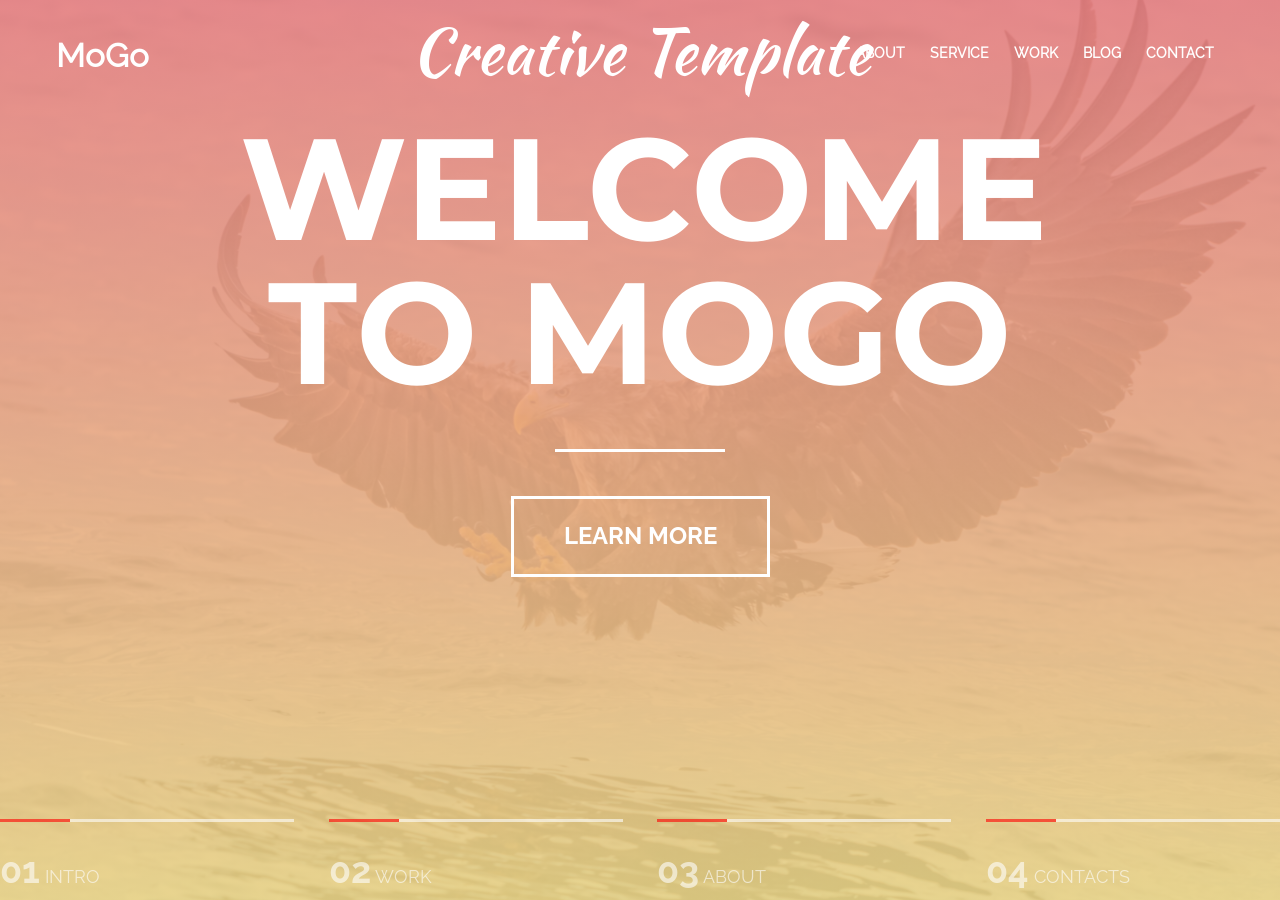
==== mogo/index.html @ f2402bd7 "002" ====
<!DOCTYPE html>
<html lang="en">
  <head>
    <meta charset="UTF-8" />
    <title>MoGo</title>
    <link rel="stylesheet" href="./css/style.css" />
  </head>
  <body>
    <header class="header">
      <div class="container">
        <div class="header_inside">
          <div class="logo">MoGo</div>
          <nav class="nav">
            <a class="nav_link" href="#">about</a>
            <a class="nav_link" href="#">service</a>
            <a class="nav_link" href="#">work</a>
            <a class="nav_link" href="#">blog</a>
            <a class="nav_link" href="#">contact</a>
          </nav>
        </div>
      </div>
    </header>
    <main>
      <div class="banner">
        <div class="container">
          <div class="banner_inside">
            <h2 class="banner_abovetitle">Creative Template</h2>
            <h1 class="banner_title">Welcome to MoGo</h1>
            <a class="button" href="#">Learn More</a>
          </div>
        </div>
        <div class="slider">
          <div class="slider_inner">
            <span class="num">01</span>
            intro
          </div>
          <div class="slider_inner">
            <span class="num">02</span>
            work
          </div>
          <div class="slider_inner">
            <span class="num">03</span>
            about
          </div>
          <div class="slider_inner">
            <span class="num">04</span>
            contacts
          </div>
        </div>
      </div>
    </main>
  </body>
</html>
---- mogo/css/style.css ----
@font-face {
  font-family: "Kaushan";
  src: url(../fonts/KaushanScript-Regular.woff2);
}

@font-face {
  font-family: "Monserrat";
  src: url(../fonts/Montserrat-Bold.woff2);
}

@font-face {
  font-family: "Raleway";
  src: url(../fonts/Raleway-Regular.woff2);
}

@font-face {
  font-family: "Raleway_Black";
  src: url(../fonts/Raleway-Black.woff2);
}

@font-face {
  font-family: "Raleway_Bold";
  src: url(../fonts/Raleway-Bold.woff2);
}

@font-face {
  font-family: "Raleway_SemiBold";
  src: url(../fonts/Raleway-SemiBold.woff2);
}

body {
  margin: 0;
  font-family: "Raleway", sans-serif;
  font-size: 18px;
  color: #2d3033;
  line-height: 1.6;
}

* {
  box-sizing: border-box;
}

h1,
h2,
h3,
h4,
h5,
h6 {
  margin: 0;
}

/* container */
.container {
  width: 100%;
  max-width: 1200px;
  margin: 0 auto;
  padding: 0 16px;
}

/* header */
.header {
  width: 100%;
  position: absolute;
  top: 30px;
  left: 0;
  right: 0;
  z-index: 900;
}

.header_inside {
  display: flex;
  justify-content: space-between;
  align-items: center;
}

.logo {
  font-size: 33px;
  font-weight: 700;
  color: #ffffff;
}

.nav {
  text-transform: uppercase;
  color: #ffffff;
}

.nav_link {
  font-family: "Raleway_SemiBold" sans-serif;
  color: #ffffff;
  display: inline-block;
  vertical-align: top;
  margin: 0 10px;
  font-size: 14px;
  font-weight: 600;
  text-decoration: none;
  transition: color 0.2s;
  position: relative;
  top: 100%;
  left: 0;
  z-index: 1;
}

.nav_link::after {
  content: "";
  display: block;
  width: 100%;
  height: 3px;
  background-color: #f4bf87;
  position: absolute;
  opacity: 0;
  transition: opacity 0.2s;
}

.nav_link:hover {
  color: #f4bf87;
}

.nav_link:hover:after {
  display: block;
  opacity: 1;
}

/* banner */
.banner {
  display: flex;
  flex-direction: column;
  justify-content: space-between;
  width: 100%;
  height: 100vh;
  background-image: url("../images/Rectangle1.svg"),
    url("../images/Rectangle2.svg");
  background-size: cover;
}

.banner_inside {
  width: 100%;
  max-width: 800px;
  margin: 0 auto;
  color: #ffffff;
  text-align: center;
}

.banner_abovetitle {
  margin-bottom: 15px;
  font-family: "Kaushan", sans-serif;
  font-size: 64px;
  font-weight: 400;
  text-transform: capitalize;
  /* text-align: center; */
  color: #ffffff;
}

.banner_title {
  font-family: "Monserrat", sans-serif;
  font-size: 144px;
  font-weight: 700;
  text-transform: uppercase;
  /* text-align: center; */
  line-height: 1;
}

.banner_title:after {
  content: "";
  display: block;
  width: 170px;
  height: 3px;
  background-color: #ffffff;
  margin: 44px auto 44px;
}

/* button */
.button {
  font-family: "Raleway_Bold";
  font-size: 24px;
  display: inline-block;
  border: 3px solid white;
  color: white;
  text-decoration: none;
  text-transform: uppercase;
  /* text-align: center; */
  padding: 18px 50px;
  /* width: 360px;
  height: 80px; */
  transition: background 0.2s linear, color 0.2s linear;
}

.button:hover {
  background-color: white;
  color: #f4bf87;
}

.button:active {
  background-color: white;
  color: #f4bf87;
  border: solid #f4bf87;
}

/* slider */
.slider {
  display: flex;
  /* flex-direction: row; */
  justify-content: space-between;
  color: white;
  text-transform: uppercase;
  margin-top: 20px;
}

.slider_inner {
  position: relative;
  width: 23%;
  /* font-size: 18; */
  padding: 20px 0 0;
  border-top: 3px solid white;
  opacity: 0.6;
}

.slider_inner::before {
  content: "";
  display: block;
  width: 70px;
  height: 3px;
  position: absolute;
  top: -3px;
  background-color: red;
  transition: opacity 0.2s;
}

.slider_inner:hover {
  opacity: 1;
}

.num {
  font-family: "Raleway_Bold";
  font-size: 36px;
  font-weight: 700;
}
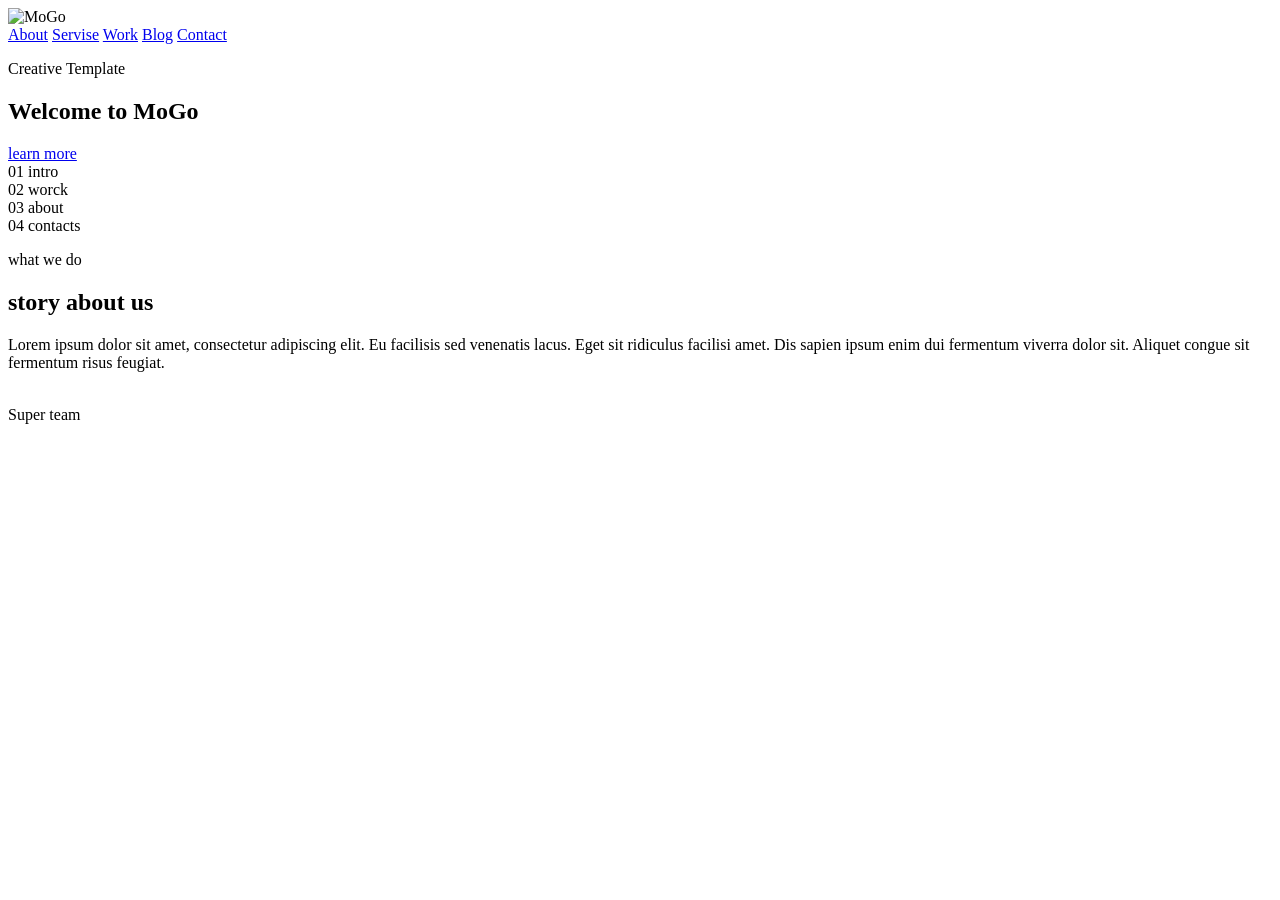
==== commit b6c23767: "003" ====
--- a/mogo/index.html
+++ b/mogo/index.html
@@ -2,52 +2,105 @@
 <html lang="en">
   <head>
     <meta charset="UTF-8" />
-    <title>MoGo</title>
-    <link rel="stylesheet" href="./css/style.css" />
+    <meta http-equiv="X-UA-Compatible" content="IE=edge" />
+    <meta name="viewport" content="width=device-width, initial-scale=1.0" />
+    <link rel="stylesheet" href="css/slyle.css" />
+    <title>Mogo</title>
   </head>
   <body>
+    <!---------- section_1 ---------->
+
     <header class="header">
       <div class="container">
-        <div class="header_inside">
-          <div class="logo">MoGo</div>
-          <nav class="nav">
-            <a class="nav_link" href="#">about</a>
-            <a class="nav_link" href="#">service</a>
-            <a class="nav_link" href="#">work</a>
-            <a class="nav_link" href="#">blog</a>
-            <a class="nav_link" href="#">contact</a>
+        <div class="header__inner">
+          <div class="header__logo">
+            <img src="./images/banner/MoGo.svg" alt="MoGo" />
+          </div>
+
+          <nav class="header__nav">
+            <a class="nav__link" href="#">About</a>
+            <a class="nav__link" href="#">Servise</a>
+            <a class="nav__link" href="#">Work</a>
+            <a class="nav__link" href="#">Blog</a>
+            <a class="nav__link" href="#">Contact</a>
           </nav>
         </div>
       </div>
     </header>
-    <main>
-      <div class="banner">
+    <section class="banner">
+      <div class="container">
+        <div class="banner__inner">
+          <p class="banner__suptitle">Creative Template</p>
+          <h1 class="banner__title">Welcome to MoGo</h1>
+          <a class="btn" href="#">learn more</a>
+        </div>
+      </div>
+      <div class="banner__slider">
         <div class="container">
-          <div class="banner_inside">
-            <h2 class="banner_abovetitle">Creative Template</h2>
-            <h1 class="banner_title">Welcome to MoGo</h1>
-            <a class="button" href="#">Learn More</a>
-          </div>
-        </div>
-        <div class="slider">
-          <div class="slider_inner">
-            <span class="num">01</span>
-            intro
-          </div>
-          <div class="slider_inner">
-            <span class="num">02</span>
-            work
-          </div>
-          <div class="slider_inner">
-            <span class="num">03</span>
-            about
-          </div>
-          <div class="slider_inner">
-            <span class="num">04</span>
-            contacts
+          <div class="slider__inner">
+            <div class="slider__item active">
+              <span class="slider__num">01</span>
+              intro
+            </div>
+            <div class="slider__item">
+              <span class="slider__num">02</span>
+              worck
+            </div>
+            <div class="slider__item">
+              <span class="slider__num">03</span>
+              about
+            </div>
+            <div class="slider__item">
+              <span class="slider__num">04</span>
+              contacts
+            </div>
           </div>
         </div>
       </div>
-    </main>
+    </section>
+
+    <!------------ section_2 ---------->
+
+    <section>
+      <div class="container">
+        <div class="section">
+          <p class="section___suptitle">what we do</p>
+          <h2 class="section__title">story about us</h2>
+          <p class="section__text">
+            Lorem ipsum dolor sit amet, consectetur adipiscing elit. Eu
+            facilisis sed venenatis lacus. Eget sit ridiculus facilisi amet. Dis
+            sapien ipsum enim dui fermentum viverra dolor sit. Aliquet congue
+            sit fermentum risus feugiat.
+          </p>
+        </div>
+
+        <div class="about">
+          <div class="about__item">
+            <img
+              class="about__img"
+              src="./images/about/Rectangle 5.jpg"
+              alt=""
+            />
+            <div class="about__text">Super team</div>
+          </div>
+          <div class="about__item">
+            <img
+              class="about__img"
+              src="./images/about/super_team_2-min.jpg"
+              alt=""
+            />
+          </div>
+          <div class="about__item">
+            <img
+              class="about__img"
+              src="./images/about/super_team_3-min.jpg"
+              alt=""
+            />
+          </div>
+        </div>
+      </div>
+    </section>
+
+    <!---------- section_3 ---------->
   </body>
 </html>
